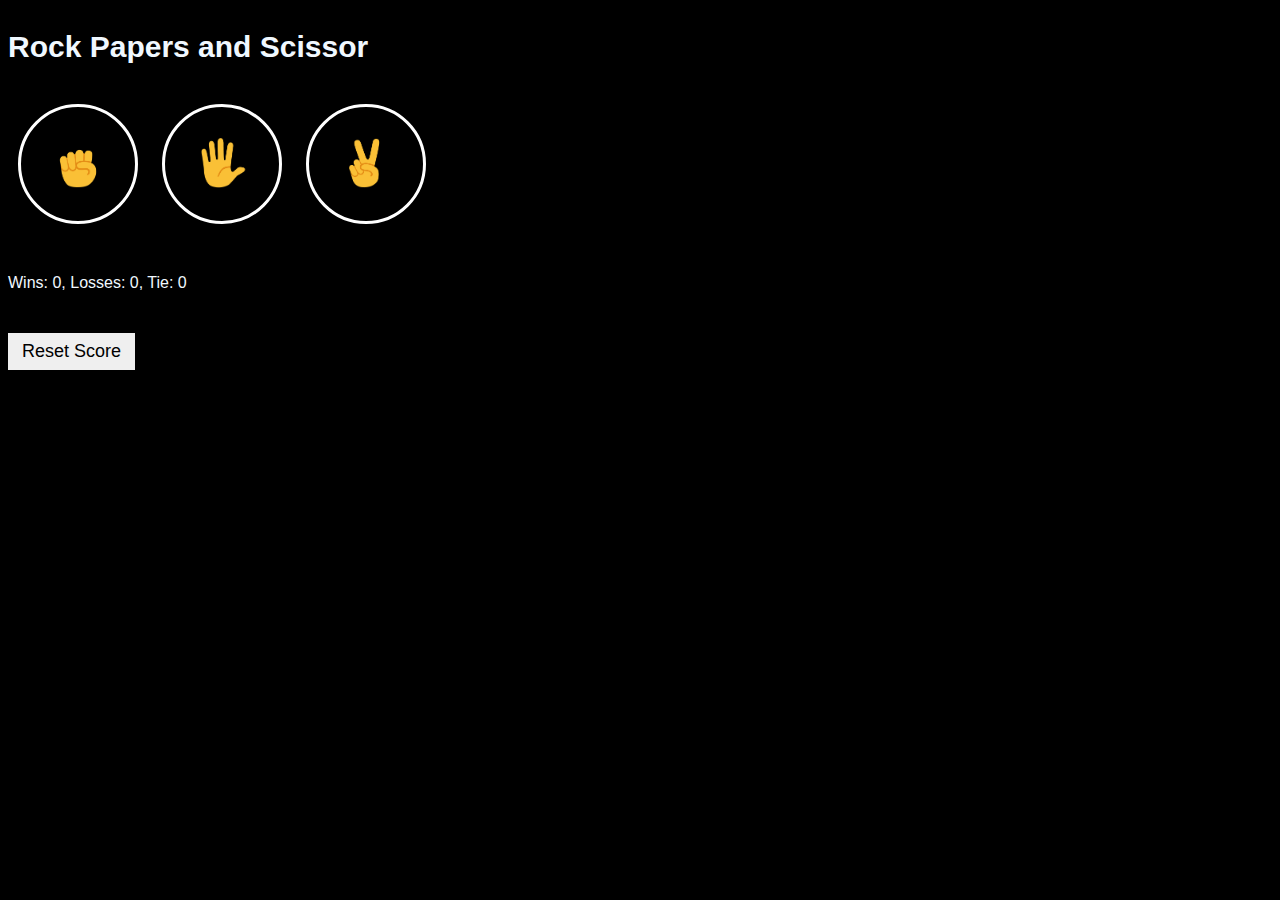
==== RPS Game/RPS.html @ 0f8a70b5 "First commit" ====
<!DOCTYPE html>
  <html>
    <head>
      <title>Rock Paper Scissor</title>
    </head>
    <body>
      <style>
        body{
          background-color: black;
        }
        
        .icon-buttons{
          
          background-color: transparent;
          border: 3px solid white;
          border-radius: 60px;
          width: 120px;
          height: 120px;
          margin: 10px;
          
        }
        
        
        .para{
          font-weight: bold ;
          font-family: Arial;
          font-size: 30px;
          color: aliceblue;
        }

        .sizing{
          
          height:50px;

        }

        .result{
          margin-bottom: 40px;
          margin-top: 2%;
          color: white;
          font-size: 20px;
          font-family: Arial;
          font-weight: bold;
          padding-left: 30px;
        }

        .picks{
          margin-top: 10px;
          color: aliceblue;
          font-family: Arial;
        }

        .reset-button{
          font-size: 18px;
          padding: 8px 14px;
          border: none;
          margin-top: 25px;
        }

        .score{
          color: aliceblue;
          font-family: Arial;
          margin-top: 30px;
        }
      </style>
      <p class="para">Rock Papers and Scissor</p>


      <button class="icon-buttons" onclick="playGame('Rock')"><img src="rock-emoji.png" class="sizing"></button>


      <button class="icon-buttons"onclick="playGame('Paper')"><img src="paper-emoji.png" class="sizing"></button>


      <button class="icon-buttons" onclick="playGame('Scissor')"><img src="scissor-emoji.png" class="sizing"></button>


      <p class="js-result result"></p>

      <p class=" js-moves picks"> </p>

      <p class="js-liveUpdate score"></p>

      <button class="reset-button" onclick=" 
      score.wins=0
      score.losses=0
      score.ties=0
      localStorage.removeItem('localScore')
      liveUpdateScore()"
      >Reset Score</button>


      <Script>

        let score=JSON.parse(localStorage.getItem('localScore'))||{
          wins:0,
          losses:0,
          ties:0

        };


        liveUpdateScore();



        function playGame(playerPick){
          let computerPick=pickComputerturn();
          let result='';

          if(playerPick==='Rock'){
              if(computerPick==='Rock'){
                  result='Tie'
              }
              else if (computerPick==='Paper'){
                result='You Lose'
              }
              else if (computerPick === 'Scissor'){
                result='You Win'
              }
            }

          if(playerPick==='Paper'){
              if(computerPick==='Rock'){
                  result='You Win'
              }
              else if (computerPick==='Paper'){
                result='Tie'
              }
              else if (computerPick === 'Scissor'){
                result='You Lose'
              }

          }
          if(playerPick==='Scissor'){
              if(computerPick==='Rock'){
                  result='You Lose'
              }
              else if (computerPick==='Paper'){
                result='You Win'
              }
              else if (computerPick === 'Scissor'){
                result='Tie'
              }
        }



        if(result==='You Win'){
          score.wins++;
        }
        else if(result==='You Lose'){
          score.losses++;
        }
        else if(result==='Tie'){
          score.ties++;
        }

        localStorage.setItem('localScore', JSON.stringify(score));

        liveUpdateScore();

        document.querySelector('.js-result').innerHTML=`${result}`;

        document.querySelector('.js-moves').innerHTML=` Your Move <img src="${playerPick}-emoji.png" class="sizing"> <img src="${computerPick}-emoji.png" class="sizing">Computer Move`;
        
      }

      function liveUpdateScore(){
          console.log(document.querySelector('.js-liveUpdate')
          .innerHTML=`Wins:  ${score.wins},  Losses: ${score.losses},  Tie: ${score.ties}`);
      }

      
        function pickComputerturn(){
          let computerpick='';
          const random1= Math.random();
          console.log(random1);
          
          if(random1>0 && random1<=1/3){
            computerpick='Rock'
          }
          else if (random1>=1/3 && random1 < 2/3){
            computerpick='Paper'
          }
          else if (random1>=2/3 && random1<1){
            computerpick='Scissor';
          }
          console.log(computerpick);


          return computerpick;

        }
      </Script>
    </body>
  </html>
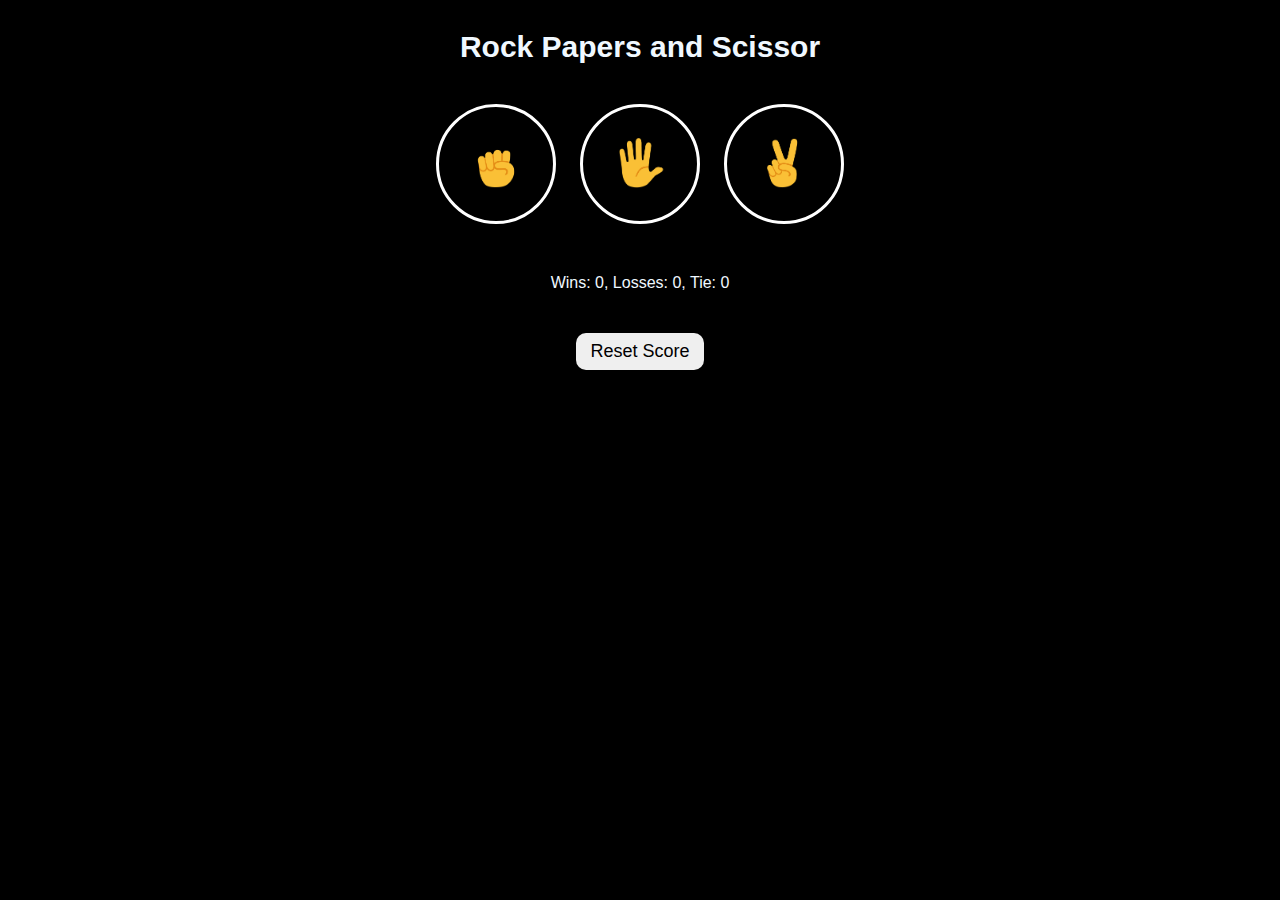
==== commit cd474a1c: "Second commit" ====
--- a/RPS Game/RPS.html
+++ b/RPS Game/RPS.html
@@ -19,7 +19,9 @@
           margin: 10px;
           
         }
-        
+        body{
+          text-align: center;
+        }
         
         .para{
           font-weight: bold ;
@@ -41,7 +43,7 @@
           font-size: 20px;
           font-family: Arial;
           font-weight: bold;
-          padding-left: 30px;
+          
         }
 
         .picks{
@@ -51,10 +53,18 @@
         }
 
         .reset-button{
+          
           font-size: 18px;
           padding: 8px 14px;
           border: none;
           margin-top: 25px;
+          border-radius: 10px;
+        }
+
+        .reset>button:hover{
+          scale: 107%;
+          background-color: rgba(50, 112, 220, 0.803);
+          color: antiquewhite;
         }
 
         .score{
@@ -62,6 +72,10 @@
           font-family: Arial;
           margin-top: 30px;
         }
+
+        .sizing:hover{
+          scale: 120%;
+        }
       </style>
       <p class="para">Rock Papers and Scissor</p>
 
@@ -81,6 +95,7 @@
 
       <p class="js-liveUpdate score"></p>
 
+      <div class="reset">
       <button class="reset-button" onclick=" 
       score.wins=0
       score.losses=0
@@ -88,7 +103,7 @@
       localStorage.removeItem('localScore')
       liveUpdateScore()"
       >Reset Score</button>
-
+      </div>
 
       <Script>
 
@@ -110,7 +125,7 @@
 
           if(playerPick==='Rock'){
               if(computerPick==='Rock'){
-                  result='Tie'
+                  result='It\'s a Tie'
               }
               else if (computerPick==='Paper'){
                 result='You Lose'
@@ -125,7 +140,7 @@
                   result='You Win'
               }
               else if (computerPick==='Paper'){
-                result='Tie'
+                result='It\'s a Tie'
               }
               else if (computerPick === 'Scissor'){
                 result='You Lose'
@@ -140,7 +155,7 @@
                 result='You Win'
               }
               else if (computerPick === 'Scissor'){
-                result='Tie'
+                result='It\'s a Tie'
               }
         }
 
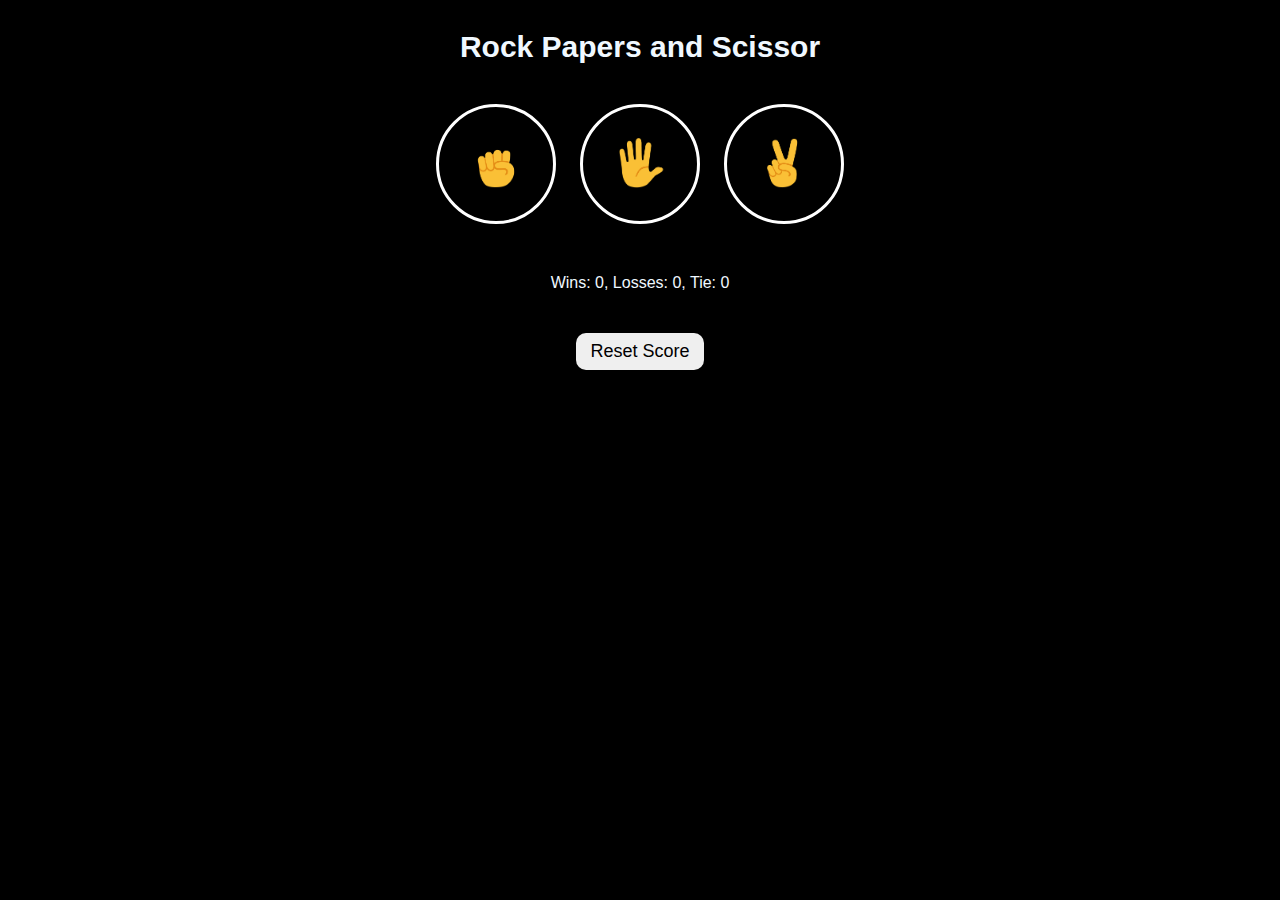
==== commit 3d90781f: "third commit" ====
--- a/RPS Game/RPS.html
+++ b/RPS Game/RPS.html
@@ -167,7 +167,7 @@
         else if(result==='You Lose'){
           score.losses++;
         }
-        else if(result==='Tie'){
+        else if(result==='It\'s a Tie'){
           score.ties++;
         }
 
